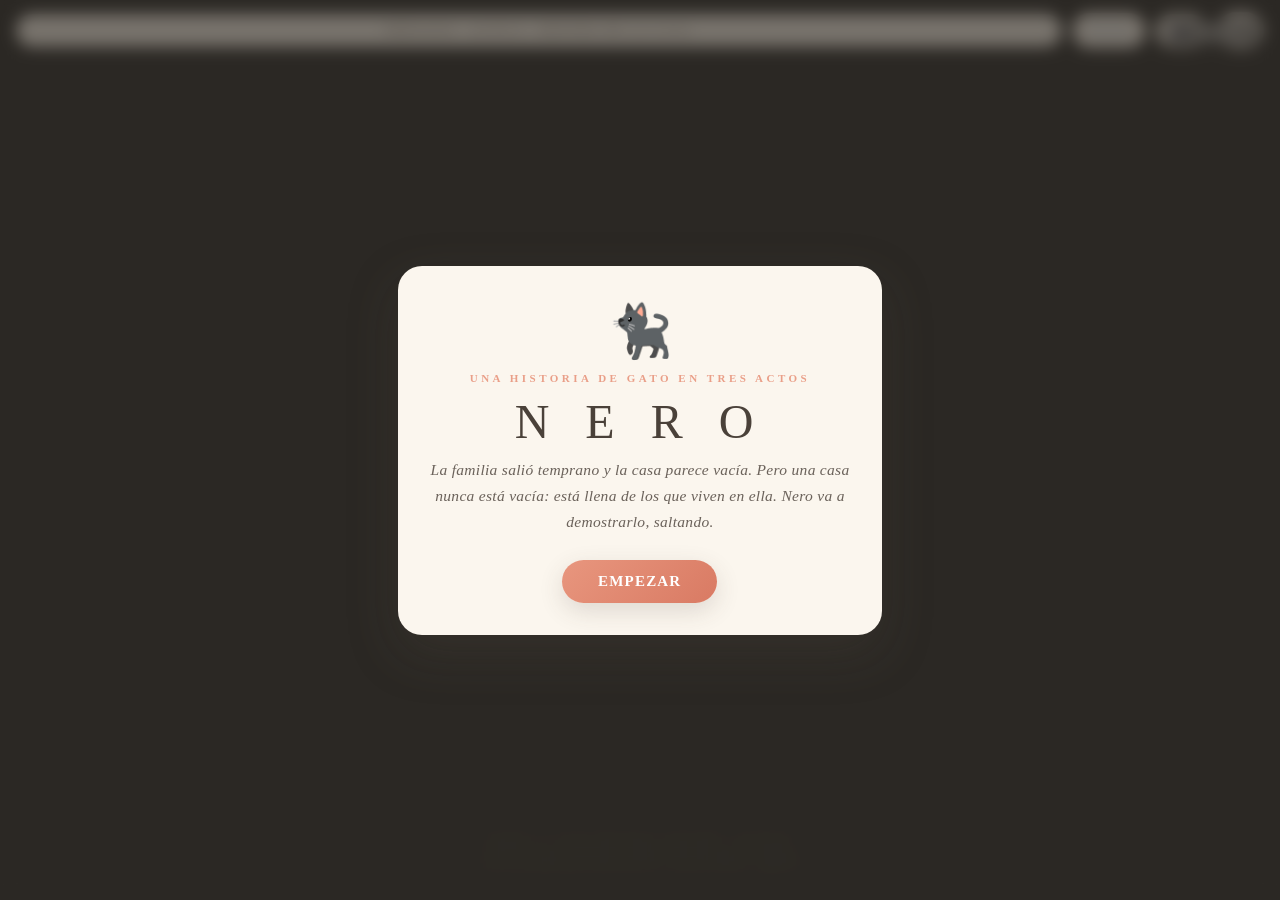
==== 2d.html @ bf3cc790 "Promover el motor 3D a index.html y rediseñar el prólogo según STORY.md Promoción: - index.html es a" ====
<!DOCTYPE html>
<html lang="es">
<head>
<meta charset="utf-8">
<meta name="viewport" content="width=device-width, initial-scale=1, maximum-scale=1, user-scalable=no, viewport-fit=cover">
<title>Nero 2D · una historia de gato</title>
<link rel="stylesheet" href="styles/main.css">
<link rel="manifest" href="manifest.webmanifest">
<meta name="theme-color" content="#F4ECE3">
</head>
<body>
<canvas id="game"></canvas>
<div id="hud">
  <div class="pill" id="acto">—</div>
  <div class="pill" id="paws"></div>
  <a class="pill" id="modeswap" href="index.html" title="Versión 3D">3D</a>
  <div class="pill" id="reset">↺</div>
  <div id="level-selector" style="display: none; position: fixed; top: 60px; right: 20px; z-index: 1000; background: rgba(0,0,0,0.9); border-radius: 8px; padding: 10px; max-height: 400px; overflow-y: auto; pointer-events: auto;">
    <div style="color: #fff; font-size: 12px; margin-bottom: 8px; font-weight: bold;">NIVEL:</div>
    <div id="level-list" style="display: flex; flex-direction: column; gap: 4px;"></div>
    <button id="close-levels" style="width: 100%; margin-top: 8px; padding: 6px; background: #666; color: #fff; border: none; border-radius: 4px; cursor: pointer; font-size: 12px;">Cerrar</button>
  </div>
  <button id="dev-levels" style="position: fixed; top: 20px; right: 20px; z-index: 999; padding: 6px 12px; background: rgba(100,100,100,0.8); color: #fff; border: none; border-radius: 4px; cursor: pointer; font-size: 12px; pointer-events: auto;">🎮 NIVELES</button>
</div>
<div id="memory"></div>
<div id="hint">Desliza ↑ ↖ ↗ para saltar (largo = supersalto) · ↓ para bajar<br>Toca un mueble para saltar hacia él · arrastra al lado = sigiloso</div>
<div id="overlay"><div id="ocard">
  <div class="catface" id="oface">🐈‍⬛</div>
  <div class="kicker" id="okicker"></div>
  <h1 id="otitle"></h1>
  <h2 id="osub"></h2>
  <p id="otext"></p>
  <button id="obtn"></button>
</div></div>

<script src="js/polyfills.js"></script>
<script type="module">
import { CONFIG, createCat, createCamera, createLevelState, loadLevel, resetCat, resetCamera, checkMemoryTriggers, checkKnockTrigger, checkGoalTrigger, createPushable, checkPuzzleCondition } from './js/core.js';
import { createRenderer } from './js/renderer.js';
import { createPhysics } from './js/physics.js';
import { createUI } from './js/ui.js';
import { createInputManager } from './js/input.js';
import { createLevelEditor } from './js/levelEditor.js';
import { loadAssets } from './js/assetLoader.js';

async function main() {
  const canvas = document.getElementById('game');
  const ctx = canvas.getContext('2d', { alpha: false });

  let W = 0, H = 0, DPR = 1;
  function resize() {
    DPR = Math.min(window.devicePixelRatio || 1, 2);
    W = window.innerWidth;
    H = window.innerHeight;
    canvas.width = W * DPR;
    canvas.height = H * DPR;
    ctx.setTransform(DPR, 0, 0, DPR, 0, 0);
  }
  window.addEventListener('resize', resize);
  resize();

  // Load game data — con soporte de borrador del editor (?draft=1 + localStorage)
  const useDraft = new URLSearchParams(location.search).has('draft');
  const draftScenes = useDraft ? localStorage.getItem('nero-draft-scenes') : null;
  const draftStory = useDraft ? localStorage.getItem('nero-draft-stories') : null;
  const [levelsRes, storiesRes] = await Promise.all([
    fetch('data/scenes.json'),
    fetch('data/stories.json')
  ]);
  const levels = draftScenes ? JSON.parse(draftScenes) : await levelsRes.json();

  // Cargar SVG assets
  const assets = await loadAssets();
  console.log("✅ Assets cargados:", assets);
  const story = draftStory ? JSON.parse(draftStory) : await storiesRes.json();

  // Create game systems
  const config = { ...CONFIG, W, H, currentLevel: 0 };
  const renderer = createRenderer(ctx, config);
  const physics = createPhysics(config);
  const ui = createUI();
  const cat = createCat();
  const cam = createCamera();
  const levelState = createLevelState();
  const levelEditor = createLevelEditor(canvas, ctx, config, levels);

  // Cinematics for origin story
  const cinematics = {
    2: { // Nivel 1B: El Encuentro (Rama B)
      text: `Nero no logró subirse a tiempo. Resbala. Cae.<br><br>Una sombra enorme lo cubre.<br>Una voz profunda dice: "¿Qué haces aquí, pequeño?"<br><br>Manos suaves lo levantan.<br>Nero está asustado pero... seguro.`,
      duration: 4000
    },
    5: { // Nivel 4: Amanecer
      text: `<b>Un nuevo amanecer.</b><br><br>El dueño prepara café.<br>Nero baja del sofá, estirándose.<br><br>La cocina es la misma que ayer.<br>Pero Nero es diferente. El dueño es diferente.<br><br><b>La aventura verdadera comienza.</b>`,
      duration: 5000
    }
  };

  // Branch tracking (Rama A vs B del prólogo)
  function recordBranch(branchId) {
    try {
      const data = JSON.parse(localStorage.getItem('nero_branches') || '{}');
      data.origin = branchId;
      data.timestamp = new Date().toISOString();
      localStorage.setItem('nero_branches', JSON.stringify(data));
      console.log('🌳 Branch saved:', branchId);
    } catch (e) {
      console.warn('Could not save branch:', e);
    }
  }

  function getBranch() {
    try {
      const data = JSON.parse(localStorage.getItem('nero_branches') || '{}');
      return data.origin;
    } catch (e) {
      return null;
    }
  }

  // Input setup
  const inputMgr = createInputManager(canvas, config);
  let hintShown = true;

  inputMgr.setCallbacks({
    onJump: ({ dir, big }) => {
      const result = doJump(dir, big);
      hintShown = result.hintShown;
    },
    onDrop: () => doDrop(),
    onTargetJump: ({ x, y }) => tryTargetJump(x, y),
    onChargeStart: () => {
      if (levelState.mode === 'play' && cat.onGround && cat.state !== 'hang') {
        cat.state = 'charge';
        cat.squash = 0.8;
      }
    },
    onHideHint: () => {
      if (hintShown) {
        hintShown = false;
        ui.hideHint();
      }
    },
    onReset: () => {
      if (levelState.mode === 'play') {
        resetLevel();
      }
    },
    cat,
    cam
  });

  ui.onResetClick(() => {
    if (levelState.mode === 'play') {
      resetLevel();
    }
  });

  // Editor disabled for now - focusing on puzzle gameplay
  // document.getElementById('editor-btn').addEventListener('click', () => {
  //   levelEditor.openEditor();
  // });

  // Get movement modifiers for current level
  function getMovementMods() {
    const currentLevel = levels[levelState.level];
    if (!currentLevel?.mechanics?.babyKitten) return { speed: 1, jump: 1 };
    return {
      speed: currentLevel.mechanics.speed || 0.7,
      jump: currentLevel.mechanics.jumpHeight || 0.8
    };
  }

  function doJump(dir, big) {
    if (levelState.mode !== 'play') return { hintShown };

    // Count jumps for Level 0
    const currentLevel = levels[levelState.level];
    if (currentLevel?.goalKind === 'jumps_counted' && cat.onGround) {
      levelState.jumpCount++;
      levelState.lastJumpDir = dir; // Track jump direction (left/right)
      levelState.boxAnimT = 0.001; // Start new animation (tiny value to trigger)
      const requiredJumps = currentLevel.goalParams?.requiredJumps || 8;
      console.log(`⬆️ Salto ${levelState.jumpCount}/${requiredJumps} (dir: ${dir})`);
    }

    const mods = getMovementMods();

    if (cat.state === 'slide' && !cat.onGround) {
      const away = -cat.slideSide;
      cat.vx = away * CONFIG.JUMP_VX * 1.2 * mods.speed;
      cat.vy = -CONFIG.JUMP_VY * mods.jump;
      cat.facing = away;
      cat.state = 'air';
      cat.squash = 1.25;
      return { hintShown };
    }
    if (cat.state === 'hang') {
      if (dir === -cat.hangSide) {
        cat.state = 'air';
        cat.onGround = false;
        cat.hangPlat = null;
        cat.vy = -CONFIG.BIG_VY * 0.85 * mods.jump;
        cat.vx = dir * CONFIG.JUMP_VX * 1.35 * mods.speed;
        cat.facing = dir;
        cat.squash = 1.3;
        return { hintShown };
      }
      cat.y = cat.hangPlat.y;
      cat.x += cat.hangSide * 20;
      cat.vy = -420 * mods.jump;
      cat.vx = 0;
      cat.state = 'air';
      cat.onGround = false;
      cat.hangPlat = null;
      return { hintShown };
    }
    if (!cat.onGround) return { hintShown };
    if (cat.landAge < 0.22) cat.combo = Math.min(cat.combo + 1, 3);
    else cat.combo = 0;
    const boost = 1 + 0.12 * cat.combo;
    cat.onGround = false;
    cat.state = 'air';
    cat.vy = -(big ? CONFIG.BIG_VY : CONFIG.JUMP_VY) * boost * mods.jump;
    cat.vx = dir * CONFIG.JUMP_VX * mods.speed;
    if (dir !== 0) cat.facing = dir;
    cat.squash = 1.25 + 0.05 * cat.combo;
    if (hintShown) {
      hintShown = false;
      ui.hideHint();
    }
    return { hintShown };
  }

  function tryTargetJump(wx, wy) {
    if (levelState.mode !== 'play' || !cat.onGround) return false;
    let best = null;
    for (const p of levelState.platforms) {
      if (Math.abs(p.y - wy) > 70) continue;
      const tx = Math.max(p.x + 14, Math.min(p.x + p.w - 14, wx));
      if (Math.abs(tx - wx) > 70) continue;
      if (p.y === cat.y && Math.abs(tx - cat.x) < 30) continue;
      const d = Math.hypot(tx - cat.x, p.y - cat.y);
      if (!best || d < best.d) best = { tx, ty: p.y, d };
    }
    if (!best) return false;
    const rise = Math.max(cat.y - best.ty, 0) + 40;
    const vy = -Math.sqrt(2 * CONFIG.GRAV * rise);
    if (-vy > CONFIG.BIG_VY * 1.2) return false;
    const disc = vy * vy + 2 * CONFIG.GRAV * (best.ty - cat.y);
    if (disc < 0) return false;
    const t = (-vy + Math.sqrt(disc)) / CONFIG.GRAV;
    const vx = (best.tx - cat.x) / t;
    if (Math.abs(vx) > 430) return false;
    cat.onGround = false;
    cat.state = 'air';
    cat.vy = vy;
    cat.vx = vx;
    if (Math.abs(vx) > 20) cat.facing = Math.sign(vx);
    cat.squash = 1.25;
    if (hintShown) {
      hintShown = false;
      ui.hideHint();
    }
    return true;
  }

  function doDrop() {
    if (levelState.mode !== 'play') return;
    if (cat.state === 'hang') {
      cat.state = 'air';
      cat.hangPlat = null;
      cat.vy = 100;
      return;
    }
    if (cat.onGround) {
      const p = levelState.platforms.find(p => cat.y === p.y);
      if (!p || p.kind === 'floor') return;
      cat.y += 3;
      cat.vy = 180;
      cat.onGround = false;
      cat.state = 'air';
      cat.squash = 1.15;
    } else {
      cat.vy += 500;
    }
  }

  function startLevel(idx) {
    levelState.level = idx;
    resetCat(cat);
    resetCamera(cam);
    loadLevel(levelState, levels[idx]);

    // Load pushables
    const level = levels[idx];
    levelState.pushables = [];
    if (level.pushables && level.pushables.length > 0) {
      levelState.pushables = level.pushables.map(p => {
        const obj = createPushable(p);
        obj.startX = p.x;
        obj.startY = p.y;
        return obj;
      });
    }

    // Load puzzles
    levelState.puzzles = level.puzzles || [];
    levelState.puzzleSolved = {};
    console.log('✅ Puzzles loaded:', levelState.puzzles.length);

    renderer.updatePalette(levelState.level, levels);
    ui.updateHUD(levelState.level, levels, levelState.memories, levelState.found, levelState.puzzles, levelState.puzzleSolved);
    ui.resetHint();
    hintShown = true;
    levelState.mode = 'play';

    // Handle timer challenges
    const currentLevel = levels[idx];
    if (currentLevel?.mechanics?.timerChallenge) {
      ui.stopLevelTimer();
      ui.startLevelTimer(currentLevel.mechanics.timerChallenge, () => {
        // Timer expired: handle branch_b automatically
        if (currentLevel.mechanics?.branchId === 'branch_a') {
          recordBranch('branch_b');
          levelState.levelDone = true;
          levelState.level = 2; // Skip 1A, go to 1B (converge at level 2)
          cinematicShown = false; // Reset for next level's cinematic
          completeLevel();
        }
      });
    } else {
      ui.stopLevelTimer();
    }
  }

  function resetLevel() {
    startLevel(levelState.level);
  }

  function completeLevel() {
    ui.stopLevelTimer();
    if (levelState.level + 1 < levels.length) {
      levelState.level++;
      setTimeout(() => {
        startLevel(levelState.level);
        ui.showAct(levelState.level, levels, story);
      }, 1600);
    } else {
      setTimeout(() => {
        ui.showEnding(levelState.totalFound, levels, story);
      }, 1600);
    }
  }

  function showTitle() {
    levelState.mode = 'ui';
    ui.showTitle(story);
    setTimeout(() => {
      ui.elements.obtn.onclick = () => {
        ui.hideCard();
        showAct();
      };
    }, 100);
  }

  function showAct() {
    ui.showAct(levelState.level, levels, story);
    setTimeout(() => {
      ui.elements.obtn.onclick = () => {
        ui.hideCard();
        startLevel(levelState.level);
      };
    }, 100);
  }

  // Game loop
  let last = performance.now();
  let cinematicShown = false;
  let cinematicEndTime = 0;

  function frame(now) {
    const dt = Math.min(0.033, (now - last) / 1000);
    last = now;

    const currentLevel = levels[levelState.level];

    if (levelState.mode === 'play' && !levelState.levelDone) {
      // Handle cinematic-only levels
      if (currentLevel?.mechanics?.cinematicOnly) {
        if (!cinematicShown) {
          const cinematic = cinematics[levelState.level];
          if (cinematic) {
            ui.showCinematic(cinematic.text, cinematic.duration);
            cinematicEndTime = now + cinematic.duration;
          }
          cinematicShown = true;
        }
        // Auto-complete after cinematic duration
        if (now >= cinematicEndTime && cinematicShown) {
          levelState.levelDone = true;
          completeLevel();
        }
        // Still render the scene in background
        renderer.drawBackground(levelState.level, levels, cat, cam);
        requestAnimationFrame(frame);
        return;
      }

      cinematicShown = false;
      // Check memory triggers
      const memoryTriggers = checkMemoryTriggers(cat, levelState, levelState.platforms);
      for (const id of memoryTriggers) {
        if (!levelState.found[id]) {
          levelState.found[id] = true;
          levelState.totalFound++;
          const m = levelState.memories.find(m => m.id === id);
          if (m) ui.showMemory(m.text);
          ui.updatePaws(levelState.memories, levelState.found);
        }
      }

      // Check knock trigger
      if (checkKnockTrigger(cat, levelState.knock)) {
        levelState.knock.falling = true;
        levelState.knock.vx = (levelState.knock.x > cat.x ? 1 : -1) * 120;
        levelState.knock.vy = -80;
      }

      // Physics
      physics.stepCat(cat, levelState.platforms, dt, levelState.mode, currentLevel, levelState.pushables);
      physics.stepKnock(levelState.knock, dt);
      physics.stepProps(levelState.yarn, levelState.books, levelState.bookShelfIdx, levelState.platforms, cat, dt);
      if (levelState.pushables.length > 0) {
        physics.stepPushables(levelState.pushables, cat, levelState.platforms, dt, currentLevel);
      }

      // Smooth box tilt animation for Level 0
      // Box swing animation for Level 0
      if (currentLevel?.goalKind === 'jumps_counted') {
        const requiredJumps = currentLevel.goalParams?.requiredJumps || 8;

        if (levelState.jumpCount >= requiredJumps) {
          // Final jump: stay tilted and stable
          const dirSign = levelState.lastJumpDir === 0 ? 1 : Math.sign(levelState.lastJumpDir);
          levelState.boxTiltAngle = (Math.PI / 2) * dirSign;
        } else if (levelState.boxAnimT > 0 && levelState.boxAnimT < 1) {
          // Mid-animation: apply easing curves
          levelState.boxAnimT += dt / levelState.boxAnimDuration;
          const t = Math.min(levelState.boxAnimT, 1);
          const dirSign = levelState.lastJumpDir === 0 ? 1 : Math.sign(levelState.lastJumpDir);
          const maxTilt = (levelState.jumpCount / requiredJumps) * (Math.PI / 2);

          // Easing: ease-out on swing (fast start), ease-in on return (slow end)
          let eased;
          if (t < 0.4) {
            // Swing phase (0-0.4): ease-out cubic
            const swingT = t / 0.4;
            eased = 1 - Math.pow(1 - swingT, 3); // Ease-out
          } else {
            // Return phase (0.4-1): ease-in cubic (NO overshoot - goes back to exactly 0)
            const returnT = (t - 0.4) / 0.6;
            eased = 1 - Math.pow(1 - returnT, 2); // Ease-in quadratic
          }

          levelState.boxTiltAngle = maxTilt * dirSign * eased;

          // Animation complete: snap to 0
          if (t >= 1) {
            levelState.boxTiltAngle = 0;
            levelState.boxAnimT = 0;
          }
        } else {
          // Idle: keep centered
          levelState.boxTiltAngle = 0;
        }
      }

      // Handle sneak movement
      const sneakDir = inputMgr.getSneakDir();
      if (cat.onGround && sneakDir !== 0) {
        const mods = getMovementMods();
        cat.x += sneakDir * 115 * mods.speed * dt;
        cat.x = Math.max(cat.w/2, Math.min(CONFIG.WORLD_W - cat.w/2, cat.x));
        cat.facing = sneakDir;
        cat.state = 'sneak';
        const supported = levelState.platforms.some(p =>
          cat.y === p.y && cat.x + cat.w*0.35 > p.x && cat.x - cat.w*0.35 < p.x + p.w);
        if (!supported) { cat.onGround = false; cat.state = 'air'; }
      }

      // Check puzzle conditions
      for (const puzzle of levelState.puzzles) {
        if (!levelState.puzzleSolved[puzzle.id]) {
          if (checkPuzzleCondition(puzzle, levelState)) {
            levelState.puzzleSolved[puzzle.id] = true;
            ui.updateHUD(levelState.level, levels, levelState.memories, levelState.found, levelState.puzzles, levelState.puzzleSolved);
          }
        }
      }

      // Check goal
      if (checkGoalTrigger(cat, levelState.platforms, levels[levelState.level].goalKind, levelState)) {
        if (!levelState.levelDone) {
          levelState.levelCompleteTime = now; // Record completion time
          const goalMemory = levelState.memories.find(m => m.trigger === 'goal');
          if (goalMemory && !levelState.found[goalMemory.id]) {
            levelState.found[goalMemory.id] = true;
            levelState.totalFound++;
            ui.showMemory(goalMemory.text);
            ui.updatePaws(levelState.memories, levelState.found);
          }

          // Record branch if origin story level
          if (levelState.level === 1 && currentLevel?.mechanics?.branchId === 'branch_a') {
            recordBranch('branch_a');
          }

          levelState.levelDone = true;
          // Delay level completion for escape animation
          setTimeout(() => completeLevel(), 1500);
        }
      }

      physics.stepCam(cam, cat, W, H);
    } else if (levelState.mode === 'ui') {
      cat.tailT += dt;
    }

    // Render
    renderer.drawBackground(levelState.level, levels, cat, cam);
    ctx.save();
    ctx.scale(cam.scale, cam.scale);
    ctx.translate(-cam.x, -cam.y);

    // Draw level-specific visuals
    if (levelState.level === 0) {
      renderer.drawBoxWalls();
    }

    for (const p of levelState.platforms) renderer.drawPlatform(p);
    const topShelf = levelState.platforms.find(p => p.kind === 'top');
    if (topShelf) renderer.drawPlant(topShelf.x + topShelf.w - 55, topShelf.y);
    renderer.drawKnock(levelState.knock);
    renderer.drawProps(levelState.yarn, levelState.books, levelState.bookShelfIdx, levelState.platforms);
    if (levelState.pushables && levelState.pushables.length > 0) {
      renderer.drawPushables(levelState.pushables, currentLevel?.goalKind === 'jumps_counted', levelState.jumpCount, currentLevel?.goalParams?.requiredJumps, levelState.boxTiltAngle || 0, now, levelState);
    }
    // Don't draw cat if in Level 0 (inside box)
    if (currentLevel?.goalKind !== 'jumps_counted') {
      renderer.drawCat(cat);
    }

    ctx.restore();

    // Render editor overlay if active
    if (levelEditor.isEditing()) {
      ctx.save();
      ctx.scale(1 / cam.scale, 1 / cam.scale);
      levelEditor.render();
      ctx.restore();
    }

    requestAnimationFrame(frame);
  }

  // Start game - Show title first
  loadLevel(levelState, levels[0]);
  renderer.updatePalette(0, levels);
  ui.updateHUD(0, levels, levelState.memories, levelState.found);
  ui.setHintText(story?.ui?.hint ?? 'Salta ↑ para saltar · ↖ ↗ para saltar diagonalmente<br>8 saltos = escapa de la caja');
  showTitle();
  requestAnimationFrame(frame);

  // Expose globals for testing/debugging
  window.CONFIG = CONFIG;
  window.cat = cat;
  window.cam = cam;
  window.levelState = levelState;
  window.levels = levels;
  window.story = story;

  // Level selector for testing
  const devBtn = document.getElementById('dev-levels');
  const selector = document.getElementById('level-selector');
  const levelList = document.getElementById('level-list');
  const closeBtn = document.getElementById('close-levels');

  devBtn.addEventListener('click', () => {
    if (selector.style.display === 'none') {
      selector.style.display = 'block';
      levelList.innerHTML = '';
      levels.forEach((lvl, idx) => {
        const btn = document.createElement('button');
        btn.textContent = `Lv ${idx}: ${lvl.name}`;
        btn.style.cssText = `
          width: 100%;
          padding: 6px 8px;
          background: ${levelState.level === idx ? '#888' : '#555'};
          color: #fff;
          border: none;
          border-radius: 4px;
          cursor: pointer;
          font-size: 11px;
          text-align: left;
          transition: background 0.2s;
        `;
        btn.onmouseover = () => btn.style.background = '#777';
        btn.onmouseout = () => btn.style.background = levelState.level === idx ? '#888' : '#555';
        btn.onclick = () => {
          if (levelState.mode === 'play' || levelState.mode === 'ui') {
            levelState.levelDone = false;
            startLevel(idx);
            selector.style.display = 'none';
          }
        };
        levelList.appendChild(btn);
      });
    } else {
      selector.style.display = 'none';
    }
  });

  closeBtn.addEventListener('click', () => {
    selector.style.display = 'none';
  });

  // Debug pushables on keypress
  window.addEventListener('keydown', (e) => {
    if (e.key === 'd') {
      console.log('🎲 Current pushables:', levelState.pushables);
      levelState.pushables.forEach(p => {
        console.log(`  ${p.id}: x=${p.x}, y=${p.y}, onGround=${p.onGround}, durability=${p.durability}/${p.maxDurability}, broken=${p.broken}`);
      });
    }
    if (e.key === 'r') {
      resetLevel();
    }
  });

  // Service worker
  if ('serviceWorker' in navigator) {
    navigator.serviceWorker.register('sw.js').catch(() => {});
  }
}

main().catch(console.error);
</script>
</body>
</html>
---- styles/main.css ----
:root {
  --ink: #4A4139;
  --card: #FBF6EE;
  --accent: #E8967E;
  --soft: #F3C5B4;
  --shadow-sm: 0 2px 8px rgba(74, 65, 57, 0.08);
  --shadow-md: 0 8px 24px rgba(74, 65, 57, 0.16);
  --shadow-lg: 0 18px 50px rgba(74, 65, 57, 0.3);
  --transition-fast: 0.2s ease-out;
  --transition-normal: 0.5s ease-out;
}

/* ==================== Reset & Foundations ==================== */
* {
  -webkit-tap-highlight-color: transparent;
}

html, body {
  margin: 0;
  padding: 0;
  height: 100%;
  overflow: hidden;
  background: #F4ECE3;
  touch-action: none;
  -webkit-user-select: none;
  user-select: none;
  font-family: 'Georgia', 'Times New Roman', serif;
  font-smoothing: antialiased;
  -webkit-font-smoothing: antialiased;
}

#game {
  display: block;
  width: 100vw;
  height: 100dvh;
}

/* ==================== HUD ==================== */
#hud {
  position: fixed;
  top: 0;
  left: 0;
  right: 0;
  padding: 12px 16px;
  display: flex;
  justify-content: space-between;
  align-items: center;
  gap: 10px;
  pointer-events: none;
  color: var(--ink);
  transition: opacity var(--transition-normal), backdrop-filter var(--transition-normal);
  z-index: 5;
  backdrop-filter: blur(2px);
}

.pill {
  background: rgba(251, 246, 238, 0.92);
  border: 1.5px solid rgba(74, 65, 57, 0.25);
  border-radius: 999px;
  padding: 8px 16px;
  font-size: 13px;
  font-weight: 500;
  letter-spacing: 0.5px;
  box-shadow: var(--shadow-sm), inset 0 1px 0 rgba(255, 255, 255, 0.5);
  backdrop-filter: blur(8px);
  transition: all var(--transition-fast);
}

.pill:hover:not(#reset) {
  background: rgba(251, 246, 238, 0.98);
  border-color: rgba(74, 65, 57, 0.35);
}

#paws {
  letter-spacing: 3px;
  font-size: 14px;
}

#paws .p {
  opacity: 0.2;
  transition: opacity var(--transition-fast);
  display: inline-block;
}

#paws .p.on {
  opacity: 1;
  animation: pawPulse 0.4s ease-out;
}

@keyframes pawPulse {
  0% { transform: scale(0.8); opacity: 0.5; }
  50% { transform: scale(1.15); }
  100% { transform: scale(1); opacity: 1; }
}

#reset {
  pointer-events: auto;
  cursor: pointer;
  font-size: 16px;
  font-weight: 600;
  transition: all var(--transition-fast);
  transform-origin: center;
}

#reset:active {
  transform: scale(0.85);
}

#acto {
  flex: 1;
  text-align: center;
  font-size: 12px;
  letter-spacing: 2px;
  text-transform: uppercase;
}

/* ==================== Memory Card ==================== */
#memory {
  position: fixed;
  left: 50%;
  bottom: 11dvh;
  transform: translateX(-50%) translateY(16px);
  max-width: min(85vw, 450px);
  background: var(--card);
  border: 1.5px solid rgba(74, 65, 57, 0.2);
  border-radius: 18px;
  padding: 18px 24px;
  font-size: 15px;
  line-height: 1.65;
  color: var(--ink);
  box-shadow: var(--shadow-lg);
  opacity: 0;
  transition: opacity var(--transition-normal), transform var(--transition-normal);
  pointer-events: none;
  text-align: center;
  will-change: opacity, transform;
}

#memory.show {
  opacity: 1;
  transform: translateX(-50%) translateY(0);
  pointer-events: auto;
}

#memory b {
  color: var(--accent);
  font-weight: 600;
}

/* ==================== Hint ==================== */
#hint {
  position: fixed;
  left: 50%;
  bottom: 3.5dvh;
  transform: translateX(-50%);
  width: max-content;
  max-width: 90vw;
  font-size: 12px;
  color: rgba(74, 65, 57, 0.55);
  text-align: center;
  pointer-events: none;
  transition: opacity 0.8s ease-out;
  opacity: 1;
  line-height: 1.5;
  letter-spacing: 0.2px;
}

/* ==================== Overlay & Cards ==================== */
#overlay {
  position: fixed;
  inset: 0;
  display: flex;
  align-items: center;
  justify-content: center;
  background: rgba(44, 39, 33, 0.6);
  backdrop-filter: blur(8px);
  opacity: 0;
  pointer-events: none;
  transition: opacity var(--transition-normal), backdrop-filter var(--transition-normal);
  z-index: 10;
}

#overlay.show {
  opacity: 1;
  pointer-events: auto;
}

#ocard {
  background: var(--card);
  border-radius: 24px;
  padding: 40px 32px 32px;
  max-width: min(88vw, 420px);
  text-align: center;
  color: var(--ink);
  box-shadow: var(--shadow-lg);
  transform: translateY(12px);
  transition: transform var(--transition-normal);
  will-change: transform;
  animation: cardSlideIn 0.5s cubic-bezier(0.34, 1.56, 0.64, 1) forwards;
}

#overlay.show #ocard {
  transform: translateY(0);
}

@keyframes cardSlideIn {
  from {
    opacity: 0;
    transform: translateY(20px) scale(0.95);
  }
  to {
    opacity: 1;
    transform: translateY(0) scale(1);
  }
}

#ocard .catface {
  font-size: 52px;
  line-height: 1;
  margin-bottom: 14px;
  display: inline-block;
  animation: catBob 2s ease-in-out infinite;
}

@keyframes catBob {
  0%, 100% { transform: translateY(0); }
  50% { transform: translateY(-4px); }
}

#ocard .kicker {
  font-size: 11px;
  letter-spacing: 3.5px;
  text-transform: uppercase;
  color: var(--accent);
  margin-bottom: 12px;
  font-weight: 600;
  opacity: 0.9;
}

#ocard h1 {
  margin: 0 0 8px;
  font-size: 48px;
  letter-spacing: 12px;
  font-weight: 300;
  color: var(--ink);
  line-height: 1.1;
}

#ocard h2 {
  margin: 0 0 16px;
  font-size: 22px;
  font-weight: 400;
  color: rgba(74, 65, 57, 0.8);
  letter-spacing: 1px;
}

#ocard p {
  margin: 0 0 24px;
  font-size: 15.5px;
  line-height: 1.7;
  color: rgba(74, 65, 57, 0.82);
  font-style: italic;
  letter-spacing: 0.3px;
}

#obtn {
  display: inline-block;
  background: linear-gradient(135deg, var(--accent), #d97a63);
  color: #FFF;
  border: none;
  border-radius: 999px;
  padding: 13px 36px;
  font-size: 15px;
  font-family: inherit;
  letter-spacing: 1.2px;
  font-weight: 600;
  cursor: pointer;
  box-shadow: var(--shadow-md);
  transition: all var(--transition-fast);
  text-transform: uppercase;
  will-change: transform, box-shadow;
  position: relative;
  overflow: hidden;
}

#obtn::before {
  content: '';
  position: absolute;
  inset: 0;
  background: rgba(255, 255, 255, 0.2);
  opacity: 0;
  transition: opacity var(--transition-fast);
}

#obtn:hover:not(:active) {
  transform: translateY(-2px);
  box-shadow: 0 12px 32px rgba(232, 150, 126, 0.3);
}

#obtn:active {
  transform: translateY(0);
  box-shadow: 0 4px 12px rgba(74, 65, 57, 0.2);
}

#obtn:focus {
  outline: 2px solid var(--accent);
  outline-offset: 2px;
}

/* ==================== Responsive ==================== */
@media (max-width: 480px) {
  #hud {
    padding: 10px 12px;
    gap: 6px;
  }

  .pill {
    padding: 6px 12px;
    font-size: 12px;
  }

  #ocard {
    padding: 32px 24px 24px;
    max-width: 92vw;
  }

  #ocard h1 {
    font-size: 32px;
    letter-spacing: 6px;
  }

  #ocard h2 {
    font-size: 18px;
  }

  #memory {
    max-width: 90vw;
    padding: 16px 20px;
    font-size: 14px;
  }

  #hint {
    font-size: 11px;
  }
}

/* ==================== Timer Animation ==================== */
@keyframes pulse {
  0%, 100% {
    opacity: 1;
    transform: scale(1);
  }
  50% {
    opacity: 0.6;
    transform: scale(1.15);
  }
}

@media (prefers-reduced-motion: reduce) {
  * {
    animation-duration: 0.01ms !important;
    animation-iteration-count: 1 !important;
    transition-duration: 0.01ms !important;
  }
}
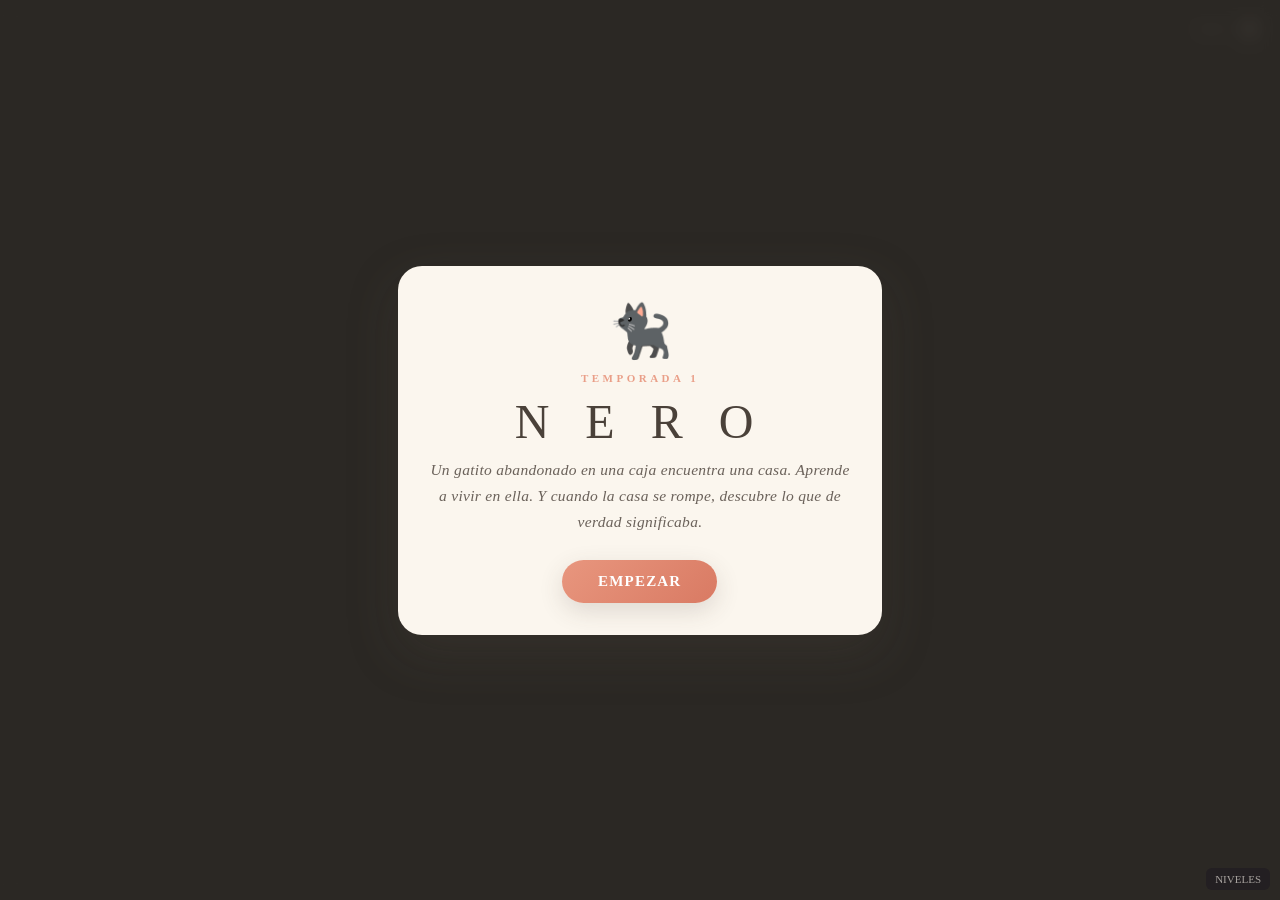
==== commit aba30ec4: "HUD que guía en vez de estorbar, y puzzles con un verbo nuevo HUD Y DIÁLOGOS El problema era de repa" ====
--- a/2d.html
+++ b/2d.html
@@ -11,19 +11,17 @@
 <body>
 <canvas id="game"></canvas>
 <div id="hud">
-  <div class="pill" id="acto">—</div>
-  <div class="pill" id="paws"></div>
-  <a class="pill" id="modeswap" href="index.html" title="Versión 3D">3D</a>
-  <div class="pill" id="reset">↺</div>
-  <div id="level-selector" style="display: none; position: fixed; top: 60px; right: 20px; z-index: 1000; background: rgba(0,0,0,0.9); border-radius: 8px; padding: 10px; max-height: 400px; overflow-y: auto; pointer-events: auto;">
-    <div style="color: #fff; font-size: 12px; margin-bottom: 8px; font-weight: bold;">NIVEL:</div>
-    <div id="level-list" style="display: flex; flex-direction: column; gap: 4px;"></div>
-    <button id="close-levels" style="width: 100%; margin-top: 8px; padding: 6px; background: #666; color: #fff; border: none; border-radius: 4px; cursor: pointer; font-size: 12px;">Cerrar</button>
-  </div>
-  <button id="dev-levels" style="position: fixed; top: 20px; right: 20px; z-index: 999; padding: 6px 12px; background: rgba(100,100,100,0.8); color: #fff; border: none; border-radius: 4px; cursor: pointer; font-size: 12px; pointer-events: auto;">🎮 NIVELES</button>
+  <div id="epLabel"><b id="epNum"></b><span id="epName"></span></div>
+  <div id="dots"></div>
+  <button id="reset" title="Reiniciar episodio">↺</button>
 </div>
-<div id="memory"></div>
-<div id="hint">Desliza ↑ ↖ ↗ para saltar (largo = supersalto) · ↓ para bajar<br>Toca un mueble para saltar hacia él · arrastra al lado = sigiloso</div>
+<div id="titlecard"><b id="tcNum"></b><span id="tcName"></span></div>
+<div id="subtitle"></div>
+<div id="hint"></div>
+<div id="dev">
+  <div id="level-selector" style="display:none"><div id="level-list"></div><button id="close-levels">Cerrar</button></div>
+  <button id="dev-levels">NIVELES</button>
+</div>
 <div id="overlay"><div id="ocard">
   <div class="catface" id="oface">🐈‍⬛</div>
   <div class="kicker" id="okicker"></div>
--- a/styles/main.css
+++ b/styles/main.css
@@ -35,135 +35,181 @@
   height: 100dvh;
 }
 
-/* ==================== HUD ==================== */
+/* viñeteo cinematográfico sobre la escena 3D */
+#vignette {
+  position: fixed;
+  inset: 0;
+  pointer-events: none;
+  z-index: 2;
+  background: radial-gradient(ellipse 105% 90% at 50% 42%,
+    transparent 52%, rgba(18, 16, 24, 0.14) 76%, rgba(18, 16, 24, 0.42) 100%);
+}
+
+/* ==================== HUD ====================
+   Regla: el HUD no compite con la escena. Vive en los bordes, en gris, y se
+   aparta solo. Lo que guía al jugador es el brillo de los objetos, no el texto. */
 #hud {
   position: fixed;
-  top: 0;
-  left: 0;
-  right: 0;
-  padding: 12px 16px;
+  top: 0; left: 0; right: 0;
+  padding: 14px 16px calc(14px + env(safe-area-inset-top, 0px));
   display: flex;
-  justify-content: space-between;
   align-items: center;
-  gap: 10px;
-  pointer-events: none;
-  color: var(--ink);
-  transition: opacity var(--transition-normal), backdrop-filter var(--transition-normal);
-  z-index: 5;
-  backdrop-filter: blur(2px);
-}
-
-.pill {
-  background: rgba(251, 246, 238, 0.92);
-  border: 1.5px solid rgba(74, 65, 57, 0.25);
-  border-radius: 999px;
-  padding: 8px 16px;
-  font-size: 13px;
-  font-weight: 500;
-  letter-spacing: 0.5px;
-  box-shadow: var(--shadow-sm), inset 0 1px 0 rgba(255, 255, 255, 0.5);
-  backdrop-filter: blur(8px);
-  transition: all var(--transition-fast);
-}
-
-.pill:hover:not(#reset) {
-  background: rgba(251, 246, 238, 0.98);
-  border-color: rgba(74, 65, 57, 0.35);
-}
-
-#paws {
-  letter-spacing: 3px;
-  font-size: 14px;
-}
-
-#paws .p {
-  opacity: 0.2;
-  transition: opacity var(--transition-fast);
-  display: inline-block;
-}
-
-#paws .p.on {
-  opacity: 1;
-  animation: pawPulse 0.4s ease-out;
-}
-
-@keyframes pawPulse {
-  0% { transform: scale(0.8); opacity: 0.5; }
-  50% { transform: scale(1.15); }
-  100% { transform: scale(1); opacity: 1; }
+  gap: 12px;
+  pointer-events: none;
+  z-index: 6;
+}
+
+/* Etiqueta discreta del episodio, arriba a la izquierda */
+#epLabel {
+  flex: 1;
+  min-width: 0;
+  font-size: 12px;
+  letter-spacing: 1.6px;
+  text-transform: uppercase;
+  color: rgba(255, 250, 242, 0.55);
+  text-shadow: 0 1px 6px rgba(20, 16, 26, 0.75);
+  opacity: 0;
+  transition: opacity 0.7s ease;
+  white-space: nowrap;
+  overflow: hidden;
+  text-overflow: ellipsis;
+}
+#epLabel.show { opacity: 1; }
+#epLabel b { font-weight: 700; margin-right: 8px; opacity: 0.85; }
+#epLabel span { font-weight: 400; opacity: 0.75; }
+
+/* Progreso: puntos, no emojis. Se rellenan al encontrar un recuerdo. */
+#dots { display: flex; gap: 7px; align-items: center; }
+#dots i {
+  width: 7px; height: 7px; border-radius: 50%;
+  background: rgba(255, 250, 242, 0.22);
+  box-shadow: 0 1px 4px rgba(20, 16, 26, 0.5);
+  transition: background 0.45s ease, transform 0.45s cubic-bezier(0.34, 1.56, 0.64, 1);
+}
+#dots i.on {
+  background: var(--accent);
+  transform: scale(1.35);
+  box-shadow: 0 0 10px rgba(232, 150, 126, 0.75);
 }
 
 #reset {
   pointer-events: auto;
   cursor: pointer;
+  width: 30px; height: 30px;
+  border: none; border-radius: 50%;
+  background: rgba(255, 250, 242, 0.1);
+  color: rgba(255, 250, 242, 0.5);
+  font-size: 15px; line-height: 1;
+  font-family: inherit;
+  opacity: 0.5;
+  transition: opacity 0.3s, background 0.3s, transform 0.2s;
+}
+#reset:hover { opacity: 1; background: rgba(255, 250, 242, 0.2); }
+#reset:active { transform: scale(0.88); }
+
+/* ==================== Cartel de episodio ====================
+   Aparece grande al empezar, se retira solo. Sustituye a la tarjeta modal. */
+#titlecard {
+  position: fixed;
+  left: 0; right: 0; top: 34%;
+  text-align: center;
+  pointer-events: none;
+  z-index: 7;
+  opacity: 0;
+  transform: translateY(10px);
+  transition: opacity 0.9s ease, transform 0.9s ease;
+}
+#titlecard.show { opacity: 1; transform: translateY(0); }
+#titlecard b {
+  display: block;
+  font-size: 11.5px;
+  letter-spacing: 5px;
+  text-transform: uppercase;
+  font-weight: 600;
+  color: var(--accent);
+  margin-bottom: 12px;
+  text-shadow: 0 2px 12px rgba(20, 16, 26, 0.8);
+}
+#titlecard span {
+  display: block;
+  font-size: 34px;
+  letter-spacing: 2px;
+  color: rgba(255, 251, 244, 0.96);
+  text-shadow: 0 3px 22px rgba(20, 16, 26, 0.85);
+}
+
+/* ==================== Subtítulo (recuerdos) ====================
+   Abajo, como un subtítulo de cine. NUNCA tapa el centro de la habitación. */
+#subtitle {
+  position: fixed;
+  left: 50%; bottom: calc(7dvh + env(safe-area-inset-bottom, 0px));
+  transform: translateX(-50%) translateY(12px);
+  width: min(88vw, 560px);
+  text-align: center;
   font-size: 16px;
-  font-weight: 600;
-  transition: all var(--transition-fast);
-  transform-origin: center;
-}
-
-#reset:active {
-  transform: scale(0.85);
-}
-
-#acto {
-  flex: 1;
+  line-height: 1.55;
+  color: rgba(255, 251, 244, 0.94);
+  text-shadow: 0 2px 14px rgba(20, 16, 26, 0.95), 0 0 34px rgba(20, 16, 26, 0.8);
+  pointer-events: none;
+  opacity: 0;
+  transition: opacity 0.55s ease, transform 0.55s ease;
+  z-index: 6;
+}
+#subtitle.show { opacity: 1; transform: translateX(-50%) translateY(0); }
+#subtitle b { color: var(--soft); font-weight: 600; }
+
+/* ==================== Pista contextual ====================
+   Solo aparece si el jugador lleva rato sin avanzar. */
+#hint {
+  position: fixed;
+  left: 50%; bottom: calc(2.6dvh + env(safe-area-inset-bottom, 0px));
+  transform: translateX(-50%);
+  width: max-content; max-width: 88vw;
+  font-size: 12.5px;
+  letter-spacing: 0.3px;
+  color: rgba(255, 250, 242, 0.5);
+  text-shadow: 0 1px 8px rgba(20, 16, 26, 0.9);
   text-align: center;
-  font-size: 12px;
-  letter-spacing: 2px;
-  text-transform: uppercase;
-}
-
-/* ==================== Memory Card ==================== */
-#memory {
-  position: fixed;
-  left: 50%;
-  bottom: 11dvh;
-  transform: translateX(-50%) translateY(16px);
-  max-width: min(85vw, 450px);
-  background: var(--card);
-  border: 1.5px solid rgba(74, 65, 57, 0.2);
-  border-radius: 18px;
-  padding: 18px 24px;
-  font-size: 15px;
-  line-height: 1.65;
-  color: var(--ink);
-  box-shadow: var(--shadow-lg);
-  opacity: 0;
-  transition: opacity var(--transition-normal), transform var(--transition-normal);
-  pointer-events: none;
-  text-align: center;
-  will-change: opacity, transform;
-}
-
-#memory.show {
-  opacity: 1;
-  transform: translateX(-50%) translateY(0);
-  pointer-events: auto;
-}
-
-#memory b {
-  color: var(--accent);
-  font-weight: 600;
-}
-
-/* ==================== Hint ==================== */
-#hint {
-  position: fixed;
-  left: 50%;
-  bottom: 3.5dvh;
-  transform: translateX(-50%);
-  width: max-content;
-  max-width: 90vw;
-  font-size: 12px;
-  color: rgba(74, 65, 57, 0.55);
-  text-align: center;
-  pointer-events: none;
-  transition: opacity 0.8s ease-out;
-  opacity: 1;
-  line-height: 1.5;
-  letter-spacing: 0.2px;
-}
+  pointer-events: none;
+  opacity: 0;
+  transition: opacity 0.9s ease;
+  z-index: 6;
+}
+#hint.show { opacity: 1; }
+
+/* Cronómetro del contrarreloj: discreto, bajo el HUD */
+#level-timer {
+  position: fixed !important;
+  top: calc(52px + env(safe-area-inset-top, 0px)) !important;
+  right: 16px !important;
+  font-size: 22px !important;
+  font-weight: 600 !important;
+  font-family: inherit !important;
+  color: rgba(255, 250, 242, 0.75) !important;
+  text-shadow: 0 2px 10px rgba(20, 16, 26, 0.9) !important;
+  z-index: 6 !important;
+}
+
+/* Herramientas de desarrollo (solo en 2d.html) */
+#dev { position: fixed; bottom: 10px; right: 10px; z-index: 20; }
+#dev button {
+  background: rgba(30, 26, 34, 0.6); color: rgba(255, 250, 242, 0.6);
+  border: none; border-radius: 6px; padding: 5px 9px; font-size: 11px;
+  cursor: pointer; font-family: inherit;
+}
+#level-selector {
+  position: absolute; bottom: 34px; right: 0;
+  background: rgba(24, 20, 28, 0.94); border-radius: 10px; padding: 8px;
+  max-height: 60vh; overflow-y: auto; min-width: 190px;
+}
+#level-list { display: flex; flex-direction: column; gap: 3px; }
+#level-list button {
+  width: 100%; text-align: left; padding: 6px 8px;
+  background: rgba(255, 255, 255, 0.07); color: #EFE7DC;
+  border: none; border-radius: 5px; font-size: 11px; cursor: pointer;
+  font-family: inherit;
+}
+#level-list button:hover { background: rgba(255, 255, 255, 0.16); }
 
 /* ==================== Overlay & Cards ==================== */
 #overlay {
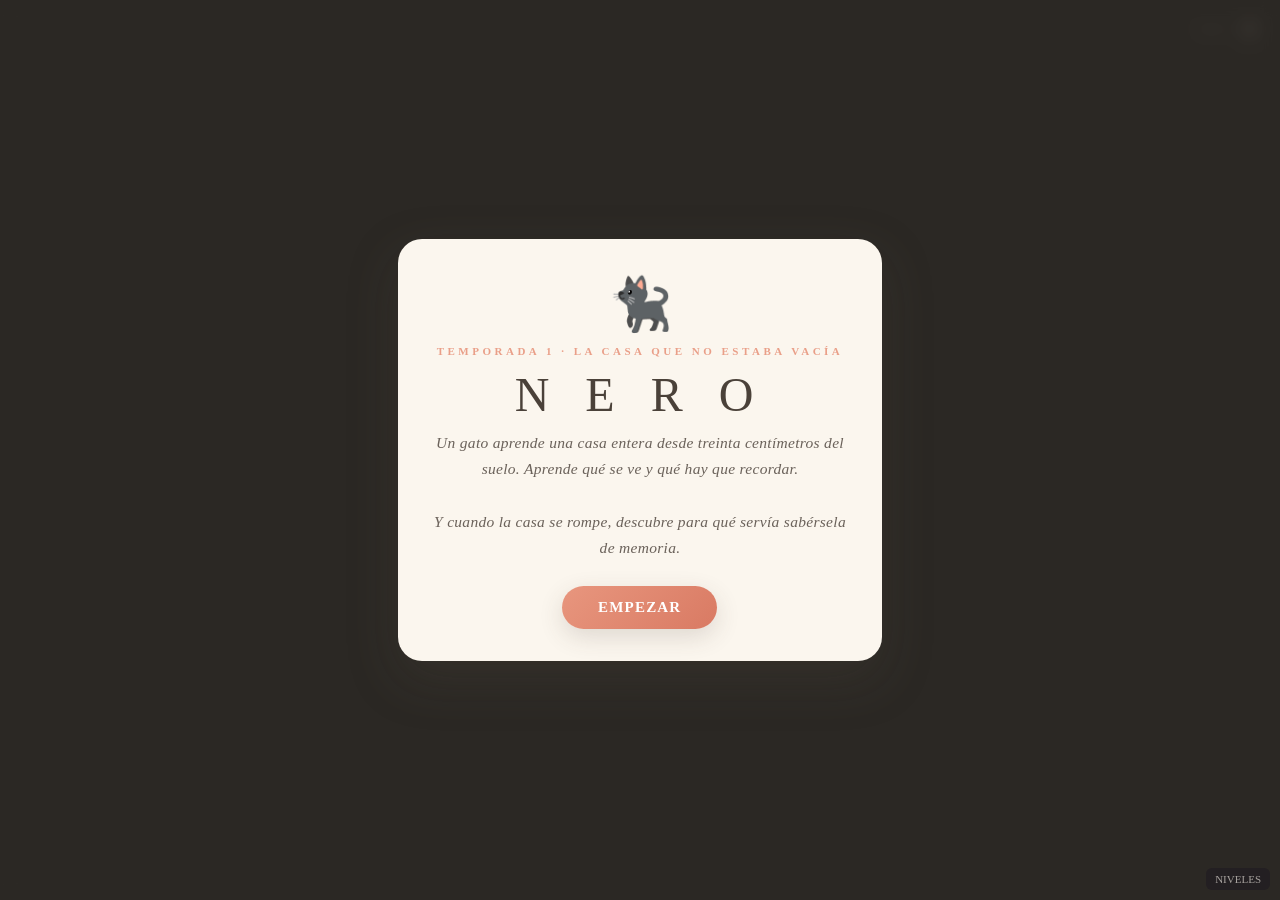
==== commit 46dc5e41: "Cámara ortográfica, icono nuevo, y la PWA de verdad funciona offline Cámara: el desfase venía de mez" ====
--- a/2d.html
+++ b/2d.html
@@ -6,6 +6,9 @@
 <title>Nero 2D · una historia de gato</title>
 <link rel="stylesheet" href="styles/main.css">
 <link rel="manifest" href="manifest.webmanifest">
+<link rel="icon" href="icons/favicon-32.png" sizes="32x32">
+<link rel="icon" href="icons/icon.svg" type="image/svg+xml">
+<link rel="apple-touch-icon" href="icons/apple-touch-icon.png">
 <meta name="theme-color" content="#F4ECE3">
 </head>
 <body>
@@ -40,6 +43,9 @@
 import { createInputManager } from './js/input.js';
 import { createLevelEditor } from './js/levelEditor.js';
 import { loadAssets } from './js/assetLoader.js';
+import { initPWA } from './js/pwa.js';
+
+initPWA();
 
 async function main() {
   const canvas = document.getElementById('game');
@@ -636,10 +642,6 @@
     }
   });
 
-  // Service worker
-  if ('serviceWorker' in navigator) {
-    navigator.serviceWorker.register('sw.js').catch(() => {});
-  }
 }
 
 main().catch(console.error);
--- a/styles/main.css
+++ b/styles/main.css
@@ -409,3 +409,38 @@
     transition-duration: 0.01ms !important;
   }
 }
+
+/* ==================== Aviso de actualización de la PWA ==================== */
+#updateBar {
+  position: fixed;
+  left: 50%;
+  bottom: 18px;
+  transform: translate(-50%, 140%);
+  z-index: 500;
+  display: flex;
+  align-items: center;
+  gap: 12px;
+  padding: 10px 12px 10px 16px;
+  border-radius: 999px;
+  background: rgba(38, 34, 29, .92);
+  color: #FBF6EE;
+  font-family: inherit;
+  font-size: 13px;
+  box-shadow: 0 10px 30px rgba(0, 0, 0, .28);
+  transition: transform .35s cubic-bezier(.2, .8, .2, 1);
+  max-width: min(92vw, 380px);
+}
+#updateBar.show { transform: translate(-50%, 0); }
+#updateBar span { white-space: nowrap; overflow: hidden; text-overflow: ellipsis; }
+#updateBar button {
+  flex: none;
+  border: none;
+  border-radius: 999px;
+  padding: 7px 14px;
+  background: #E8967E;
+  color: #26221D;
+  font-weight: 600;
+  font-size: 13px;
+  cursor: pointer;
+}
+#updateBar button:active { transform: scale(.96); }
